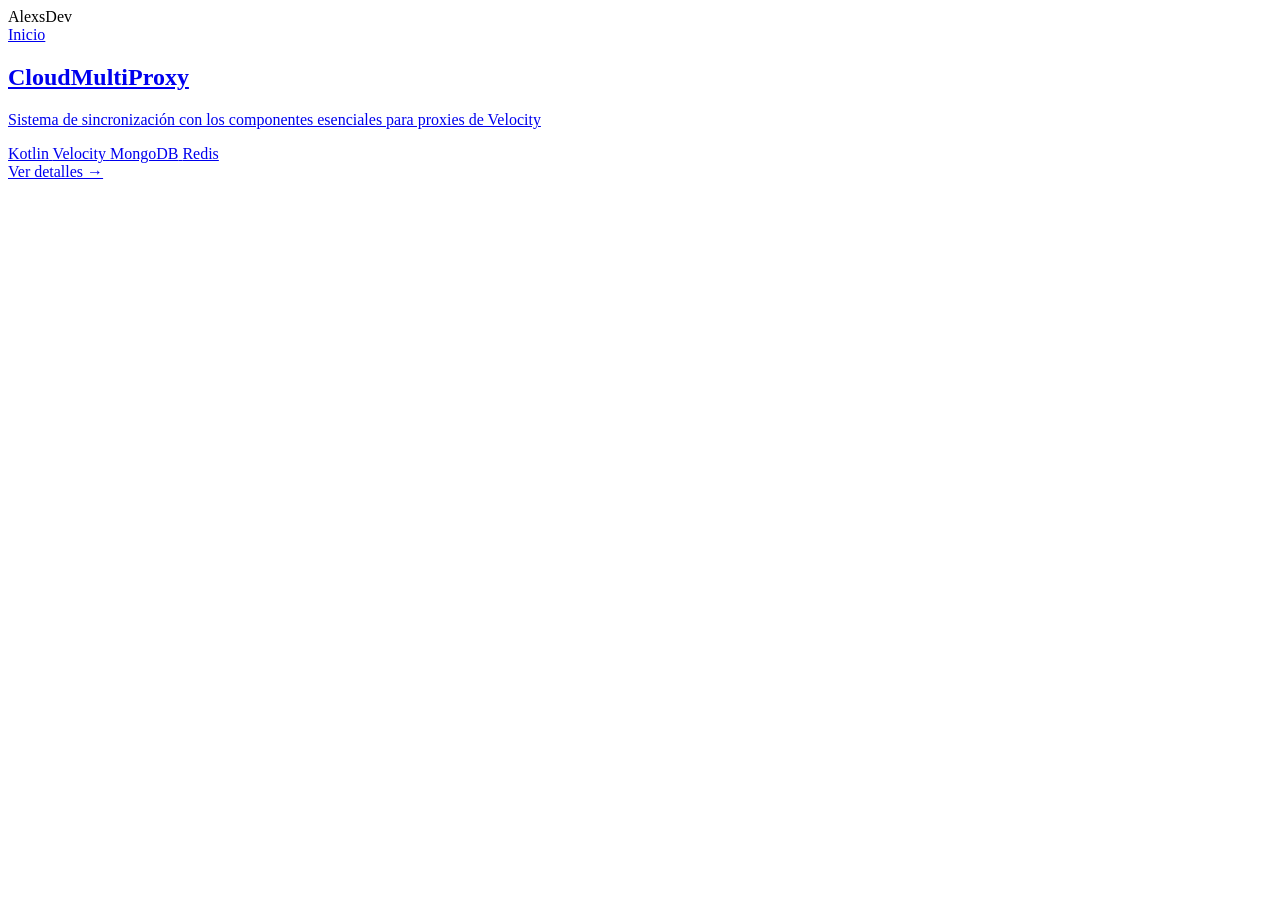
==== index.html @ df0d6291 "Inicio" ====
<!DOCTYPE html>
<html lang="es">
<head>
  <meta charset="UTF-8">
  <meta name="viewport" content="width=device-width, initial-scale=1.0">
  <title>Inicio | AlexsDev</title>
  <link rel="stylesheet" href="style.css">
</head>
<body>

  <header class="navbar">
    <div class="logo">AlexsDev</div>
    <nav>
      <a href="index.html" class="active">Inicio</a>
      <a href="cloudmultiproxy.html"CloudMultiProxy</a>
    </nav>
  </header>

  <main class="home">
    <div class="card">
      <h2>CloudMultiProxy</h2>

      <p>
        Sistema de sincronización con los componentes esenciales para proxies de Velocity
      </p>

      <div class="tags">
        <span>Kotlin</span>
        <span>Velocity</span>
        <span>MongoDB</span>
        <span>Redis</span>
      </div>

      <a href="cloudmultiproxy.html" class="link">
        Ver detalles →
      </a>
    </div>
  </main>

</body>
</html>
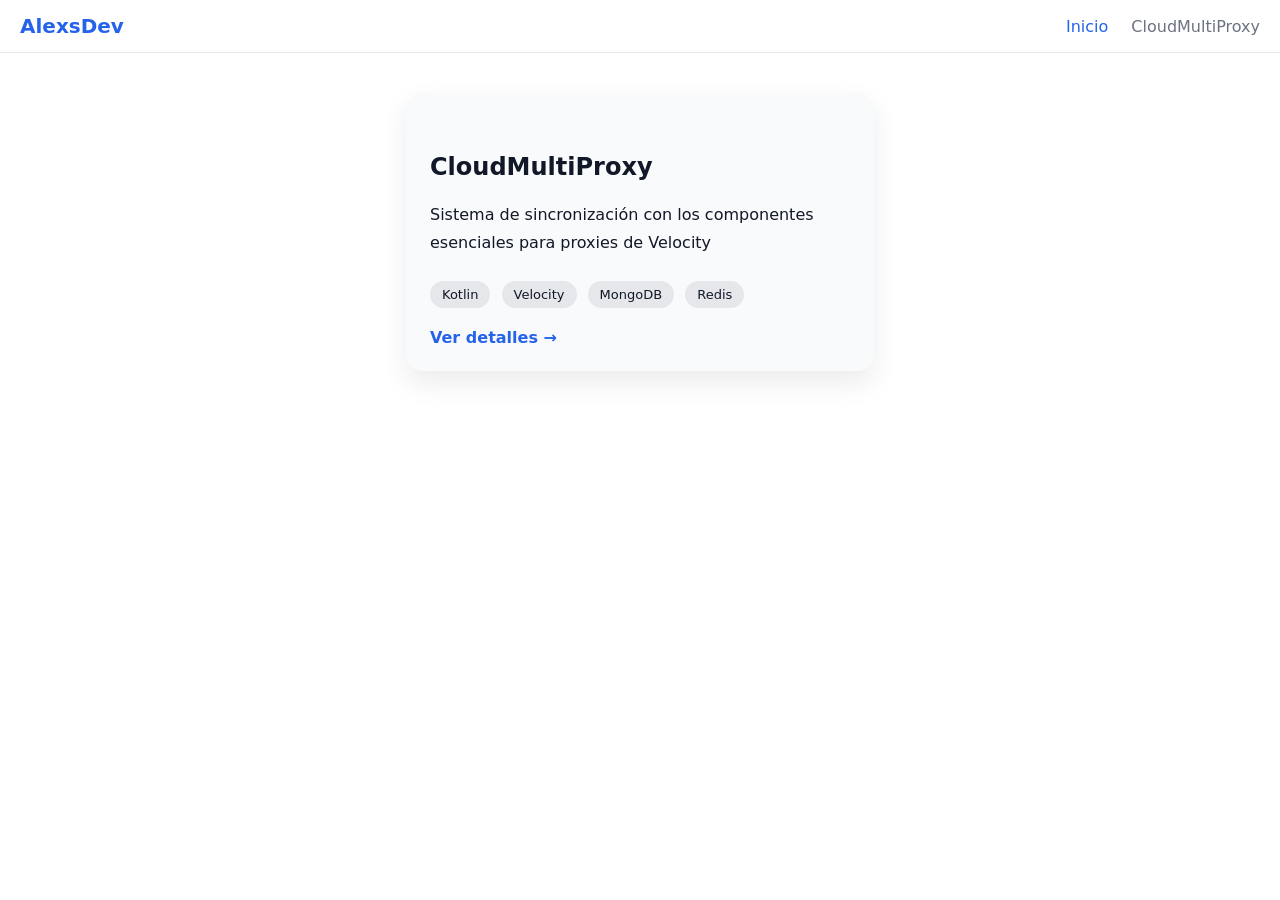
==== commit 7613a7ab: "Inicio" ====
--- a/index.html
+++ b/index.html
@@ -12,7 +12,7 @@
     <div class="logo">AlexsDev</div>
     <nav>
       <a href="index.html" class="active">Inicio</a>
-      <a href="cloudmultiproxy.html"CloudMultiProxy</a>
+      <a href="cloudmultiproxy.html">CloudMultiProxy</a>
     </nav>
   </header>
 
@@ -21,7 +21,8 @@
       <h2>CloudMultiProxy</h2>
 
       <p>
-        Sistema de sincronización con los componentes esenciales para proxies de Velocity
+        Sistema de sincronización con los
+        componentes esenciales para proxies de Velocity
       </p>
 
       <div class="tags">
--- a/style.css
+++ b/style.css
@@ -0,0 +1,99 @@
+/* BASE */
+body {
+  margin: 0;
+  font-family: system-ui, -apple-system, BlinkMacSystemFont, sans-serif;
+  background: #ffffff;
+  color: #111827;
+}
+
+/* NAVBAR */
+.navbar {
+  display: flex;
+  justify-content: space-between;
+  align-items: center;
+  padding: 14px 20px;
+  border-bottom: 1px solid #e5e7eb;
+}
+
+.logo {
+  font-size: 20px;
+  font-weight: 600;
+  color: #2563eb;
+}
+
+.navbar nav a {
+  margin-left: 18px;
+  text-decoration: none;
+  color: #6b7280;
+  font-weight: 500;
+}
+
+.navbar nav a.active {
+  color: #2563eb;
+}
+
+/* HOME */
+.home {
+  display: flex;
+  justify-content: center;
+  padding: 40px 16px;
+}
+
+.card {
+  width: 100%;
+  max-width: 420px;
+  background: #f9fafb;
+  padding: 24px;
+  border-radius: 16px;
+  box-shadow: 0 12px 28px rgba(0,0,0,0.08);
+}
+
+.tags span {
+  display: inline-block;
+  background: #e5e7eb;
+  padding: 6px 12px;
+  border-radius: 999px;
+  font-size: 13px;
+  margin: 6px 6px 0 0;
+}
+
+.link {
+  display: inline-block;
+  margin-top: 20px;
+  text-decoration: none;
+  color: #2563eb;
+  font-weight: 600;
+}
+
+/* BLOG */
+.blog-container {
+  width: 100%;
+  max-width: 760px;
+  margin: 0 auto;
+  padding: 28px 20px 48px;
+}
+
+.breadcrumb {
+  font-size: 14px;
+  color: #6b7280;
+  margin-bottom: 14px;
+}
+
+h1 {
+  font-size: 32px;
+  line-height: 1.2;
+  margin-bottom: 16px;
+}
+
+h2 {
+  margin-top: 36px;
+}
+
+h3 {
+  margin-top: 28px;
+}
+
+p {
+  line-height: 1.75;
+  margin: 18px 0;
+}
